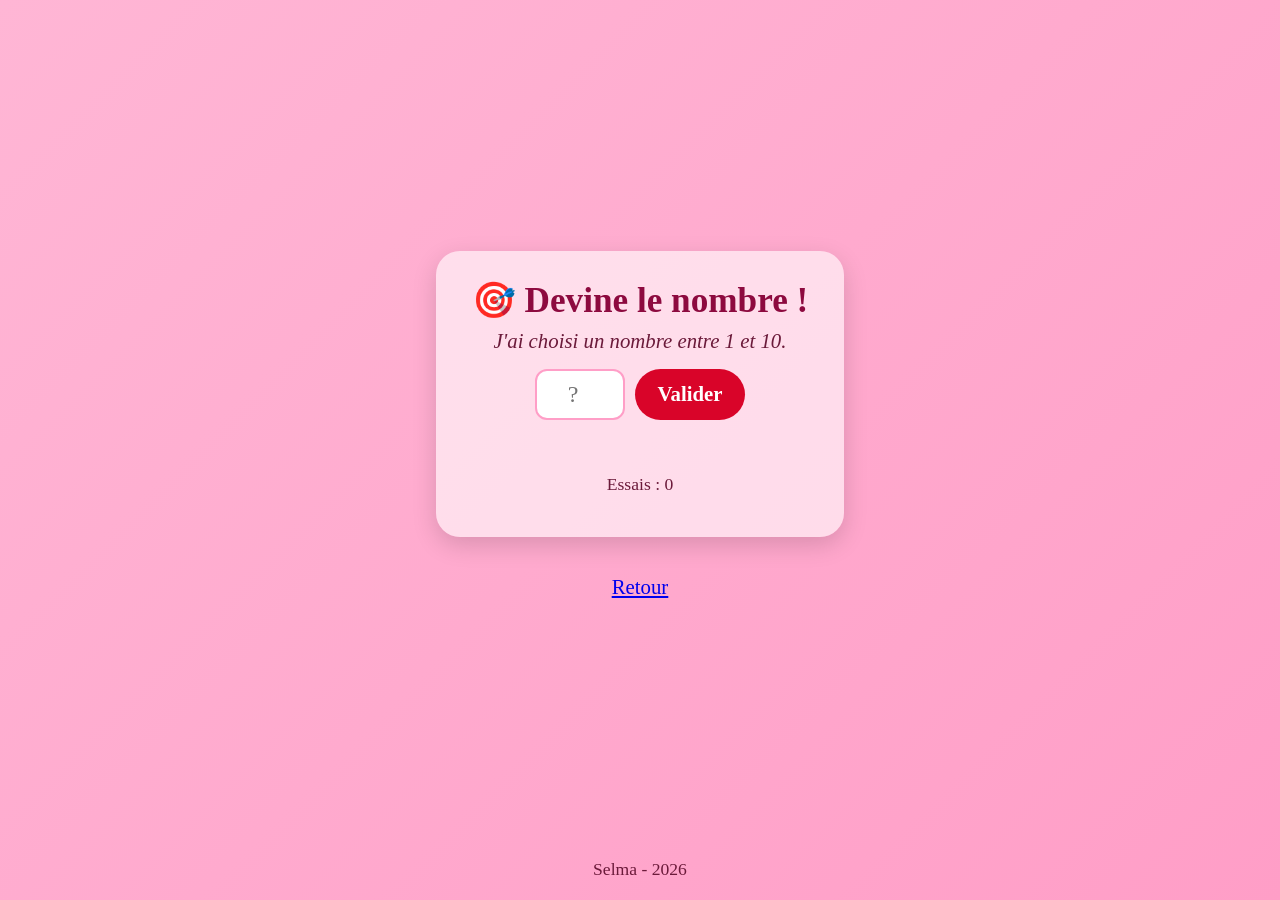
==== page2.html @ 29fd0dc9 "Initial commit" ====
<!DOCTYPE html>
<html lang="fr">
<head>
  <meta charset="UTF-8">
  <meta name="viewport" content="width=device-width, initial-scale=1.0">
  <title>Le jeu</title>
  <link rel="stylesheet" href="style.css">
</head>
<body>

  <main>
    <div id="jeu">
      <h2>🎯 Devine le nombre !</h2>
      <p id="consigne">J'ai choisi un nombre entre 1 et 10.</p>

      <div class="ligne-jeu">
        <input type="number" id="reponse" min="1" max="10" placeholder="?">
        <button id="valider" class="petit-bouton">Valider</button>
      </div>

      <div id="message"></div>
      <div id="essais">Essais : 0</div>

      <div class="ligne-jeu">
        <button id="rejouer" class="petit-bouton cache">Rejouer</button>
      </div>
    </div>

    <a href="index.html" class="lien-bouton lien-retour">Retour</a>
  </main>

  <footer>Selma - 2026</footer>

  <script>
    const reponse  = document.getElementById("reponse");
    const valider  = document.getElementById("valider");
    const rejouer  = document.getElementById("rejouer");
    const message  = document.getElementById("message");
    const essaisEl = document.getElementById("essais");

    let secret = nombreAuHasard();
    let essais = 0;

    function nombreAuHasard() {
      return Math.floor(Math.random() * 10) + 1;
    }

    function recommencer() {
      secret = nombreAuHasard();
      essais = 0;
      essaisEl.textContent = "Essais : 0";
      message.textContent = "";
      reponse.value = "";
      valider.classList.remove("cache");
      rejouer.classList.add("cache");
    }

    function verifier() {
      const nombre = parseInt(reponse.value);

      if (isNaN(nombre) || nombre < 1 || nombre > 10) {
        message.textContent = "Entre un nombre entre 1 et 10 😉";
        return;
      }

      essais++;
      essaisEl.textContent = "Essais : " + essais;

      if (nombre === secret) {
        message.textContent = "🎉 Bravo ! Trouvé en " + essais + " essai(s) !";
        valider.classList.add("cache");
        rejouer.classList.remove("cache");
      } else if (nombre < secret) {
        message.textContent = "⬆️ Plus grand !";
      } else {
        message.textContent = "⬇️ Plus petit !";
      }

      reponse.value = "";
      reponse.focus();
    }

    valider.addEventListener("click", verifier);
    reponse.addEventListener("keydown", function (e) {
      if (e.key === "Enter") verifier();
    });
    rejouer.addEventListener("click", function () {
      recommencer();
      reponse.focus();
    });
  </script>

</body>
</html>
---- style.css ----
* {
  box-sizing: border-box;
}

body {
  margin: 0;
  min-height: 100vh;
  display: flex;
  flex-direction: column;
  align-items: center;
  justify-content: center;
  text-align: center;
  padding: 20px;
  background: linear-gradient(135deg, #ffb6d5, #ff9ec7);
}

main {
  flex: 1;
  display: flex;
  flex-direction: column;
  align-items: center;
  justify-content: center;
}

/* Pour cacher un élément */
.cache {
  display: none !important;
}

/* ---------- Écran d'accueil ---------- */
#accueil {
  display: flex;
  flex-direction: column;
  align-items: center;
}

h1 {
  font-family: "Times New Roman", Times, serif;
  font-size: 3.5rem;
  font-weight: 700;
  margin: 0 0 12px 0;
  color: #8d0a3f;
  text-shadow: 2px 2px 0 rgba(255, 255, 255, 0.6);
}

#accueil > p {
  font-family: Georgia, "Times New Roman", serif;
  font-style: italic;
  font-size: 1.5rem;
  color: #6b1a3a;
  margin: 0 0 24px 0;
}

#horloge {
  font-family: "Times New Roman", Times, serif;
  color: #6b1a3a;
  background: rgba(255, 255, 255, 0.45);
  padding: 12px 28px;
  border-radius: 20px;
  margin-bottom: 32px;
}

#date {
  font-size: 1.2rem;
  text-transform: capitalize;
}

#heure {
  font-size: 2rem;
  font-weight: 700;
}

/* Gros bouton rouge, animé */
#bouton {
  padding: 16px 44px;
  font-family: "Times New Roman", Times, serif;
  font-size: 1.7rem;
  font-weight: 700;
  color: #ffffff;
  background: linear-gradient(180deg, #ff4d5a, #d90429);
  border: none;
  border-radius: 50px;
  cursor: pointer;
  box-shadow: 0 6px 0 #8d0220, 0 10px 20px rgba(0, 0, 0, 0.25);
  animation: attire-oeil 1.4s ease-in-out infinite;
}

#bouton:hover {
  animation: none;
  transform: translateY(-3px);
  box-shadow: 0 9px 0 #8d0220, 0 14px 24px rgba(0, 0, 0, 0.25);
}

#bouton:active {
  transform: translateY(6px);
  box-shadow: 0 0 0 #8d0220, 0 4px 10px rgba(0, 0, 0, 0.25);
}

@keyframes attire-oeil {
  0%, 100% { transform: scale(1) rotate(0deg); }
  25%      { transform: scale(1.1) rotate(-3deg); }
  50%      { transform: scale(1.15) rotate(0deg); }
  75%      { transform: scale(1.1) rotate(3deg); }
}

/* ---------- Écran du jeu ---------- */
#jeu {
  font-family: "Times New Roman", Times, serif;
  color: #6b1a3a;
  background: rgba(255, 255, 255, 0.6);
  padding: 28px 36px;
  border-radius: 24px;
  box-shadow: 0 8px 24px rgba(0, 0, 0, 0.15);
  animation: apparition 0.5s ease;
}

#jeu h2 {
  margin: 0 0 8px 0;
  font-size: 2.2rem;
  color: #8d0a3f;
}

#consigne {
  font-style: italic;
  font-size: 1.3rem;
  margin: 0 0 16px 0;
}

.ligne-jeu {
  display: flex;
  gap: 10px;
  justify-content: center;
}

#reponse {
  width: 90px;
  padding: 10px;
  font-family: "Times New Roman", Times, serif;
  font-size: 1.5rem;
  text-align: center;
  border: 2px solid #ff9ec7;
  border-radius: 12px;
  outline: none;
}

#reponse:focus {
  border-color: #d90429;
}

.petit-bouton {
  padding: 10px 22px;
  font-family: "Times New Roman", Times, serif;
  font-size: 1.3rem;
  font-weight: 700;
  color: #ffffff;
  background: #d90429;
  border: none;
  border-radius: 30px;
  cursor: pointer;
}

.petit-bouton:hover {
  background: #ff4d5a;
}

/* Bouton Retour, plus discret */
.bouton-clair {
  background: #8d0a3f;
}

.bouton-clair:hover {
  background: #b5124f;
}

#message {
  font-size: 1.5rem;
  font-weight: 700;
  min-height: 2rem;
  margin: 16px 0 6px 0;
}

#essais {
  font-size: 1.1rem;
  margin-bottom: 14px;
}

@keyframes apparition {
  from { opacity: 0; transform: translateY(20px); }
  to   { opacity: 1; transform: translateY(0); }
}

/* Pied de page */
footer {
  font-family: "Times New Roman", Times, serif;
  font-size: 1.1rem;
  color: #6b1a3a;
  padding-top: 20px;
}

/* Écrans de téléphone */
@media (max-width: 600px) {
  h1 { font-size: 2.3rem; }
  #accueil > p { font-size: 1.2rem; }
  #heure { font-size: 1.6rem; }
  #bouton { font-size: 1.4rem; }
  #jeu { padding: 20px; }
}.lien-bouton {
  animation: attire-oeil 1.4s ease-in-out infinite;
}

.lien-bouton:hover {
  animation: none;
}

.lien-retour {
  margin-top: 28px;
  font-size: 1.3rem;
  padding: 10px 30px;
  animation: none;
}
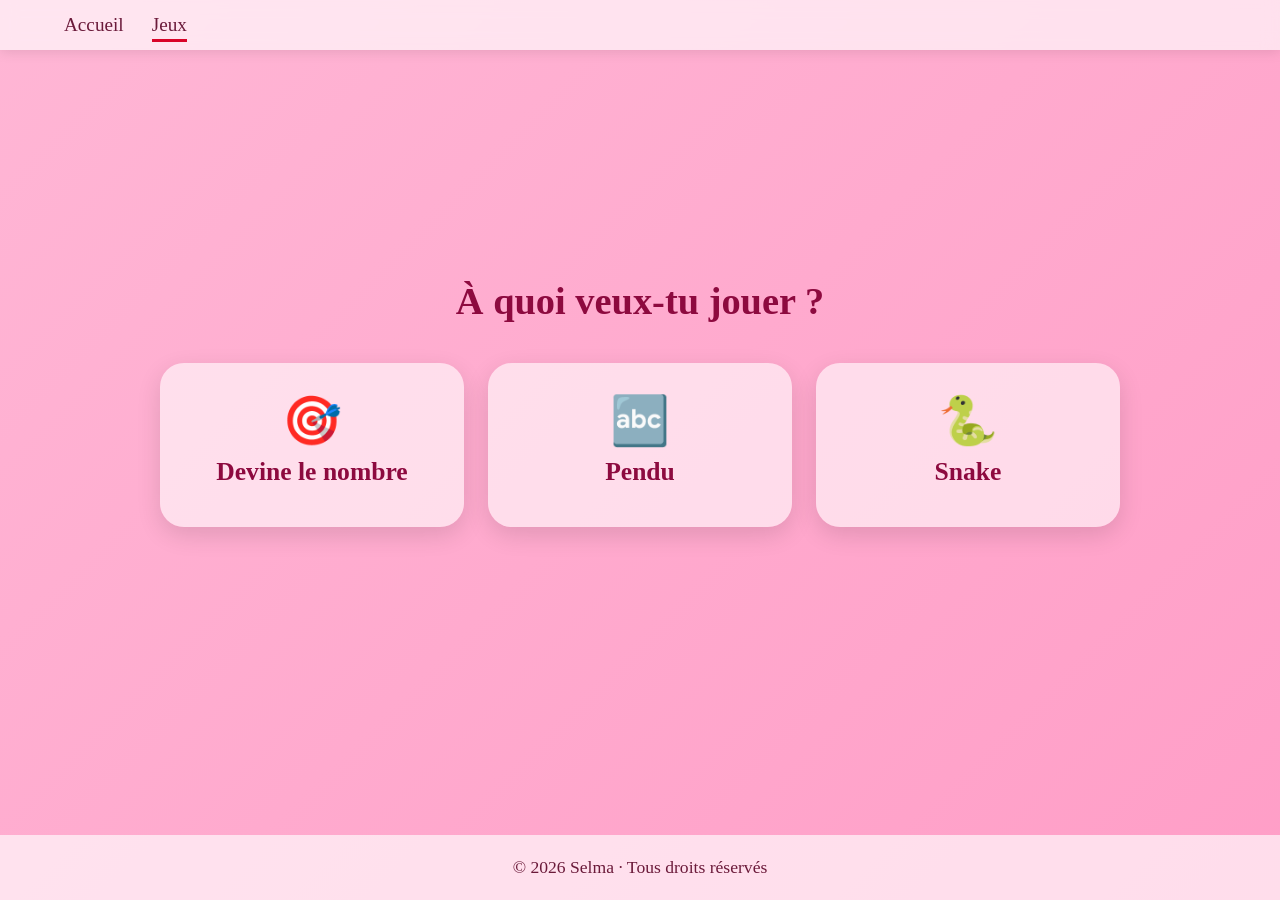
==== commit 526835ba: "jeux" ====
--- a/page2.html
+++ b/page2.html
@@ -3,69 +3,168 @@
 <head>
   <meta charset="UTF-8">
   <meta name="viewport" content="width=device-width, initial-scale=1.0">
-  <title>Le jeu</title>
+  <title>Les jeux</title>
   <link rel="stylesheet" href="style.css">
 </head>
 <body>
 
-  <main>
-    <div id="jeu">
+  <header class="menu">
+        <nav>
+      <a href="index.html">Accueil</a>
+      <a href="page2.html" class="actif">Jeux</a>
+    </nav>
+  </header>
+
+  <main class="page-jeu">
+
+    <!-- Choix du jeu -->
+    <section id="choix">
+      <h2 class="titre-choix">À quoi veux-tu jouer ?</h2>
+      <div class="blocs">
+        <article class="carte carte-jeu" data-jeu="nombre">
+          <div class="icone">🎯</div>
+          <h2>Devine le nombre</h2>
+        </article>
+        <article class="carte carte-jeu" data-jeu="pendu">
+          <div class="icone">🔤</div>
+          <h2>Pendu</h2>
+        </article>
+        <article class="carte carte-jeu" data-jeu="snake">
+          <div class="icone">🐍</div>
+          <h2>Snake</h2>
+        </article>
+      </div>
+    </section>
+
+    <!-- Jeu 1 : Devine le nombre -->
+    <div id="jeu-nombre" class="jeu cache">
       <h2>🎯 Devine le nombre !</h2>
-      <p id="consigne">J'ai choisi un nombre entre 1 et 10.</p>
-
+      <p>J'ai choisi un nombre entre 1 et 10.</p>
       <div class="ligne-jeu">
         <input type="number" id="reponse" min="1" max="10" placeholder="?">
         <button id="valider" class="petit-bouton">Valider</button>
       </div>
-
-      <div id="message"></div>
+      <div id="message" class="message"></div>
       <div id="essais">Essais : 0</div>
-
-      <div class="ligne-jeu">
-        <button id="rejouer" class="petit-bouton cache">Rejouer</button>
+      <button id="rejouer" class="petit-bouton cache">Rejouer</button>
+      <button class="petit-bouton bouton-retour">← Choisir un autre jeu</button>
+    </div>
+
+    <!-- Jeu 2 : Pendu -->
+    <div id="jeu-pendu" class="jeu cache">
+      <h2>🔤 Le pendu</h2>
+
+      <svg id="dessin-pendu" viewBox="0 0 120 140" width="150" height="175">
+        <g stroke="#6b1a3a" stroke-width="4" stroke-linecap="round" fill="none">
+          <line x1="15" y1="130" x2="105" y2="130"/>
+          <line x1="35" y1="130" x2="35" y2="15"/>
+          <line x1="35" y1="15" x2="85" y2="15"/>
+          <line x1="85" y1="15" x2="85" y2="30"/>
+          <circle id="p1" cx="85" cy="42" r="12" class="cache"/>
+          <line id="p2" x1="85" y1="54" x2="85" y2="90" class="cache"/>
+          <line id="p3" x1="85" y1="62" x2="68" y2="78" class="cache"/>
+          <line id="p4" x1="85" y1="62" x2="102" y2="78" class="cache"/>
+          <line id="p5" x1="85" y1="90" x2="70" y2="115" class="cache"/>
+          <line id="p6" x1="85" y1="90" x2="100" y2="115" class="cache"/>
+        </g>
+      </svg>
+
+      <div id="mot-pendu"></div>
+      <div id="info-pendu">Erreurs : 0 / 6</div>
+      <div id="clavier"></div>
+      <div id="message-pendu" class="message"></div>
+      <button id="rejouer-pendu" class="petit-bouton">Nouveau mot</button>
+      <button class="petit-bouton bouton-retour">← Choisir un autre jeu</button>
+    </div>
+
+    <!-- Jeu 3 : Snake -->
+    <div id="jeu-snake" class="jeu cache">
+      <h2>🐍 Snake</h2>
+      <p>Mange les pommes sans toucher les murs ni ta queue.</p>
+      <div id="score-snake">Score : 0</div>
+      <canvas id="canvas-snake" width="300" height="300"></canvas>
+
+      <div class="fleches">
+        <button class="petit-bouton" data-dir="haut">⬆️</button>
+        <div>
+          <button class="petit-bouton" data-dir="gauche">⬅️</button>
+          <button class="petit-bouton" data-dir="bas">⬇️</button>
+          <button class="petit-bouton" data-dir="droite">➡️</button>
+        </div>
       </div>
+
+      <div id="message-snake" class="message"></div>
+      <button id="jouer-snake" class="petit-bouton">Jouer</button>
+      <button class="petit-bouton bouton-retour">← Choisir un autre jeu</button>
     </div>
 
-    <a href="index.html" class="lien-bouton lien-retour">Retour</a>
   </main>
 
-  <footer>Selma - 2026</footer>
+  <footer class="pied">
+    <p>© 2026 Selma · Tous droits réservés</p>
+  </footer>
 
   <script>
+    /* ---------- Navigation entre les jeux ---------- */
+    const choix = document.getElementById("choix");
+    const jeux = {
+      nombre: document.getElementById("jeu-nombre"),
+      pendu: document.getElementById("jeu-pendu"),
+      snake: document.getElementById("jeu-snake")
+    };
+    let jeuActuel = null;
+
+    function afficherJeu(nom) {
+      choix.classList.add("cache");
+      jeux[nom].classList.remove("cache");
+      jeuActuel = nom;
+      if (nom === "nombre") recommencerNombre();
+      if (nom === "pendu") demarrerPendu();
+      if (nom === "snake") preparerSnake();
+    }
+
+    function afficherChoix() {
+      arreterSnake();
+      Object.values(jeux).forEach(j => j.classList.add("cache"));
+      choix.classList.remove("cache");
+      jeuActuel = null;
+    }
+
+    document.querySelectorAll(".carte-jeu").forEach(carte => {
+      carte.addEventListener("click", () => afficherJeu(carte.dataset.jeu));
+    });
+    document.querySelectorAll(".bouton-retour").forEach(b => {
+      b.addEventListener("click", afficherChoix);
+    });
+
+    /* ---------- Jeu 1 : Devine le nombre ---------- */
     const reponse  = document.getElementById("reponse");
     const valider  = document.getElementById("valider");
     const rejouer  = document.getElementById("rejouer");
     const message  = document.getElementById("message");
     const essaisEl = document.getElementById("essais");
-
-    let secret = nombreAuHasard();
+    let secret = 0;
     let essais = 0;
 
-    function nombreAuHasard() {
-      return Math.floor(Math.random() * 10) + 1;
-    }
-
-    function recommencer() {
-      secret = nombreAuHasard();
+    function recommencerNombre() {
+      secret = Math.floor(Math.random() * 10) + 1;
       essais = 0;
       essaisEl.textContent = "Essais : 0";
       message.textContent = "";
       reponse.value = "";
       valider.classList.remove("cache");
       rejouer.classList.add("cache");
+      reponse.focus();
     }
 
     function verifier() {
       const nombre = parseInt(reponse.value);
-
       if (isNaN(nombre) || nombre < 1 || nombre > 10) {
         message.textContent = "Entre un nombre entre 1 et 10 😉";
         return;
       }
-
       essais++;
       essaisEl.textContent = "Essais : " + essais;
-
       if (nombre === secret) {
         message.textContent = "🎉 Bravo ! Trouvé en " + essais + " essai(s) !";
         valider.classList.add("cache");
@@ -75,19 +174,207 @@
       } else {
         message.textContent = "⬇️ Plus petit !";
       }
-
       reponse.value = "";
       reponse.focus();
     }
 
     valider.addEventListener("click", verifier);
-    reponse.addEventListener("keydown", function (e) {
-      if (e.key === "Enter") verifier();
-    });
-    rejouer.addEventListener("click", function () {
-      recommencer();
-      reponse.focus();
-    });
+    reponse.addEventListener("keydown", e => { if (e.key === "Enter") verifier(); });
+    rejouer.addEventListener("click", recommencerNombre);
+
+    /* ---------- Jeu 2 : Pendu ---------- */
+    const mots = ["papillon", "chocolat", "princesse", "licorne", "maquillage",
+                  "parfum", "bonbon", "fleur", "bijoux", "cerise", "vacances",
+                  "etoile", "gateau", "cinema", "musique", "voyage"];
+    const MAX_ERREURS = 6;
+    let motSecret = "";
+    let trouvees = [];
+    let erreurs = 0;
+
+    const motEl = document.getElementById("mot-pendu");
+    const infoPendu = document.getElementById("info-pendu");
+    const msgPendu = document.getElementById("message-pendu");
+    const clavier = document.getElementById("clavier");
+
+    "ABCDEFGHIJKLMNOPQRSTUVWXYZ".split("").forEach(lettre => {
+      const b = document.createElement("button");
+      b.textContent = lettre;
+      b.className = "lettre";
+      b.addEventListener("click", () => jouerLettre(lettre.toLowerCase(), b));
+      clavier.appendChild(b);
+    });
+
+    function afficherMot() {
+      motEl.textContent = motSecret.split("")
+        .map(l => trouvees.includes(l) ? l.toUpperCase() : "_").join(" ");
+    }
+
+    function demarrerPendu() {
+      motSecret = mots[Math.floor(Math.random() * mots.length)];
+      trouvees = [];
+      erreurs = 0;
+      msgPendu.textContent = "";
+      infoPendu.textContent = "Erreurs : 0 / " + MAX_ERREURS;
+      for (let i = 1; i <= MAX_ERREURS; i++) {
+        document.getElementById("p" + i).classList.add("cache");
+      }
+      clavier.querySelectorAll("button").forEach(b => b.disabled = false);
+      afficherMot();
+    }
+
+    function finPendu(texte) {
+      msgPendu.textContent = texte;
+      clavier.querySelectorAll("button").forEach(b => b.disabled = true);
+    }
+
+    function jouerLettre(lettre, bouton) {
+      bouton.disabled = true;
+      if (motSecret.includes(lettre)) {
+        trouvees.push(lettre);
+        afficherMot();
+        if (motSecret.split("").every(l => trouvees.includes(l))) {
+          finPendu("🎉 Bravo, tu as trouvé !");
+        }
+      } else {
+        erreurs++;
+        document.getElementById("p" + erreurs).classList.remove("cache");
+        infoPendu.textContent = "Erreurs : " + erreurs + " / " + MAX_ERREURS;
+        if (erreurs >= MAX_ERREURS) {
+          trouvees = motSecret.split("");
+          afficherMot();
+          finPendu("😢 Perdu ! Le mot était : " + motSecret.toUpperCase());
+        }
+      }
+    }
+
+    document.getElementById("rejouer-pendu").addEventListener("click", demarrerPendu);
+
+    /* ---------- Jeu 3 : Snake ---------- */
+    const canvas = document.getElementById("canvas-snake");
+    const ctx = canvas.getContext("2d");
+    const CASES = 15;
+    const TAILLE = canvas.width / CASES;
+    const scoreSnakeEl = document.getElementById("score-snake");
+    const msgSnake = document.getElementById("message-snake");
+    const boutonSnake = document.getElementById("jouer-snake");
+
+    let serpent = [];
+    let dir = { x: 1, y: 0 };
+    let prochaineDir = { x: 1, y: 0 };
+    let pomme = { x: 10, y: 7 };
+    let scoreSnake = 0;
+    let record = 0;
+    let minuteur = null;
+
+    function arreterSnake() {
+      clearInterval(minuteur);
+      minuteur = null;
+    }
+
+    function preparerSnake() {
+      arreterSnake();
+      serpent = [{ x: 7, y: 7 }, { x: 6, y: 7 }, { x: 5, y: 7 }];
+      scoreSnake = 0;
+      scoreSnakeEl.textContent = "Score : 0";
+      msgSnake.textContent = "";
+      boutonSnake.textContent = "Jouer";
+      pomme = { x: 11, y: 7 };
+      dessiner();
+    }
+
+    function placerPomme() {
+      do {
+        pomme = {
+          x: Math.floor(Math.random() * CASES),
+          y: Math.floor(Math.random() * CASES)
+        };
+      } while (serpent.some(s => s.x === pomme.x && s.y === pomme.y));
+    }
+
+    function demarrerSnake() {
+      preparerSnake();
+      dir = { x: 1, y: 0 };
+      prochaineDir = { x: 1, y: 0 };
+      placerPomme();
+      minuteur = setInterval(pas, 130);
+      dessiner();
+    }
+
+    function pas() {
+      dir = prochaineDir;
+      const tete = { x: serpent[0].x + dir.x, y: serpent[0].y + dir.y };
+
+      const dehors = tete.x < 0 || tete.y < 0 || tete.x >= CASES || tete.y >= CASES;
+      const surLuiMeme = serpent.some(s => s.x === tete.x && s.y === tete.y);
+      if (dehors || surLuiMeme) {
+        arreterSnake();
+        if (scoreSnake > record) record = scoreSnake;
+        msgSnake.textContent = "💥 Perdu ! Score : " + scoreSnake + " (record : " + record + ")";
+        boutonSnake.textContent = "Rejouer";
+        return;
+      }
+
+      serpent.unshift(tete);
+      if (tete.x === pomme.x && tete.y === pomme.y) {
+        scoreSnake++;
+        scoreSnakeEl.textContent = "Score : " + scoreSnake;
+        placerPomme();
+      } else {
+        serpent.pop();
+      }
+      dessiner();
+    }
+
+    function dessiner() {
+      ctx.fillStyle = "#ffe3ef";
+      ctx.fillRect(0, 0, canvas.width, canvas.height);
+
+      ctx.font = (TAILLE - 4) + "px serif";
+      ctx.textAlign = "center";
+      ctx.textBaseline = "middle";
+      ctx.fillText("🍎", pomme.x * TAILLE + TAILLE / 2, pomme.y * TAILLE + TAILLE / 2 + 1);
+
+      serpent.forEach((s, i) => {
+        ctx.fillStyle = i === 0 ? "#8d0a3f" : "#d6409f";
+        ctx.beginPath();
+        ctx.roundRect(s.x * TAILLE + 1, s.y * TAILLE + 1, TAILLE - 2, TAILLE - 2, 6);
+        ctx.fill();
+      });
+    }
+
+    function changerDirection(nom) {
+      if (!minuteur) return;
+      const d = {
+        haut:   { x: 0,  y: -1 },
+        bas:    { x: 0,  y: 1 },
+        gauche: { x: -1, y: 0 },
+        droite: { x: 1,  y: 0 }
+      }[nom];
+      if (d.x === -dir.x && d.y === -dir.y) return;
+      prochaineDir = d;
+    }
+
+    document.addEventListener("keydown", e => {
+      if (jeuActuel !== "snake") return;
+      const touches = {
+        ArrowUp: "haut", ArrowDown: "bas",
+        ArrowLeft: "gauche", ArrowRight: "droite"
+      };
+      if (touches[e.key]) {
+        e.preventDefault();
+        changerDirection(touches[e.key]);
+      }
+    });
+
+    document.querySelectorAll(".fleches button").forEach(b => {
+      b.addEventListener("click", () => changerDirection(b.dataset.dir));
+    });
+
+    boutonSnake.addEventListener("click", demarrerSnake);
+
+    /* ---------- Ouvrir directement un jeu choisi depuis l'accueil ---------- */
+    const depart = location.hash.replace("#", "");
+    if (jeux[depart]) afficherJeu(depart);
   </script>
 
 </body>
--- a/style.css
+++ b/style.css
@@ -7,120 +7,185 @@
   min-height: 100vh;
   display: flex;
   flex-direction: column;
-  align-items: center;
-  justify-content: center;
-  text-align: center;
-  padding: 20px;
+  font-family: "Times New Roman", Times, serif;
+  color: #6b1a3a;
   background: linear-gradient(135deg, #ffb6d5, #ff9ec7);
+  background-attachment: fixed;
+}
+
+.cache {
+  display: none !important;
 }
 
 main {
   flex: 1;
+}
+
+/* ---------- Barre de menu ---------- */
+.menu {
+  position: sticky;
+  top: 0;
+  z-index: 10;
+  display: flex;
+  justify-content: space-between;
+  align-items: center;
+  padding: 14px 40px;
+  background: rgba(255, 255, 255, 0.65);
+  backdrop-filter: blur(8px);
+  box-shadow: 0 2px 12px rgba(0, 0, 0, 0.1);
+}
+
+.logo {
+  font-size: 1.8rem;
+  font-weight: 700;
+  color: #8d0a3f;
+  text-decoration: none;
+}
+
+.menu nav a {
+  margin-left: 24px;
+  font-size: 1.2rem;
+  color: #6b1a3a;
+  text-decoration: none;
+  padding-bottom: 4px;
+  border-bottom: 3px solid transparent;
+}
+
+.menu nav a:hover,
+.menu nav a.actif {
+  border-bottom-color: #d90429;
+}
+
+/* ---------- Accueil ---------- */
+.hero {
+  text-align: center;
+  padding: 60px 20px 20px;
+}
+
+.hero h1 {
+  font-size: 4rem;
+  font-weight: 700;
+  margin: 0 0 16px 0;
+  color: #8d0a3f;
+  text-shadow: 2px 2px 0 rgba(255, 255, 255, 0.6);
+}
+
+#horloge-accueil {
+  display: inline-block;
+  margin-top: 8px;
+  padding: 8px 22px;
+  font-size: 1.2rem;
+  background: rgba(255, 255, 255, 0.5);
+  border-radius: 30px;
+}
+
+#date {
+  text-transform: capitalize;
+}
+
+#heure {
+  font-weight: 700;
+}
+
+.apercu {
+  padding-top: 20px;
+}
+
+.titre-choix {
+  text-align: center;
+  font-size: 2.4rem;
+  color: #8d0a3f;
+  margin: 0 0 20px 0;
+}
+
+/* ---------- Cartes ---------- */
+.blocs {
+  display: grid;
+  grid-template-columns: repeat(auto-fit, minmax(250px, 1fr));
+  gap: 24px;
+  width: 100%;
+  max-width: 1000px;
+  margin: 0 auto;
+  padding: 20px 20px 80px;
+}
+
+.carte {
+  text-align: center;
+  padding: 30px 24px;
+  background: rgba(255, 255, 255, 0.6);
+  border-radius: 24px;
+  box-shadow: 0 8px 24px rgba(0, 0, 0, 0.12);
+  transition: transform 0.25s, box-shadow 0.25s;
+}
+
+.carte:hover {
+  transform: translateY(-6px);
+}
+
+.carte-jeu {
+  cursor: pointer;
+}
+
+.carte-jeu h2 {
+  font-size: 1.5rem;
+}
+
+.icone {
+  font-size: 3rem;
+  margin-bottom: 8px;
+}
+
+.carte h2 {
+  margin: 0 0 10px 0;
+  font-size: 1.6rem;
+  color: #8d0a3f;
+}
+
+.carte p {
+  margin: 0;
+  font-style: italic;
+  font-size: 1.2rem;
+}
+
+.lien-carte {
+  display: block;
+  color: inherit;
+  text-decoration: none;
+}
+
+.lien-carte:hover {
+  box-shadow: 0 12px 28px rgba(141, 10, 63, 0.3);
+}
+
+/* ---------- Page des jeux ---------- */
+.page-jeu {
   display: flex;
   flex-direction: column;
   align-items: center;
   justify-content: center;
-}
-
-/* Pour cacher un élément */
-.cache {
-  display: none !important;
-}
-
-/* ---------- Écran d'accueil ---------- */
-#accueil {
-  display: flex;
-  flex-direction: column;
-  align-items: center;
-}
-
-h1 {
-  font-family: "Times New Roman", Times, serif;
-  font-size: 3.5rem;
-  font-weight: 700;
-  margin: 0 0 12px 0;
-  color: #8d0a3f;
-  text-shadow: 2px 2px 0 rgba(255, 255, 255, 0.6);
-}
-
-#accueil > p {
-  font-family: Georgia, "Times New Roman", serif;
-  font-style: italic;
-  font-size: 1.5rem;
-  color: #6b1a3a;
-  margin: 0 0 24px 0;
-}
-
-#horloge {
-  font-family: "Times New Roman", Times, serif;
-  color: #6b1a3a;
-  background: rgba(255, 255, 255, 0.45);
-  padding: 12px 28px;
-  border-radius: 20px;
-  margin-bottom: 32px;
-}
-
-#date {
-  font-size: 1.2rem;
-  text-transform: capitalize;
-}
-
-#heure {
-  font-size: 2rem;
-  font-weight: 700;
-}
-
-/* Gros bouton rouge, animé */
-#bouton {
-  padding: 16px 44px;
-  font-family: "Times New Roman", Times, serif;
-  font-size: 1.7rem;
-  font-weight: 700;
-  color: #ffffff;
-  background: linear-gradient(180deg, #ff4d5a, #d90429);
-  border: none;
-  border-radius: 50px;
-  cursor: pointer;
-  box-shadow: 0 6px 0 #8d0220, 0 10px 20px rgba(0, 0, 0, 0.25);
-  animation: attire-oeil 1.4s ease-in-out infinite;
-}
-
-#bouton:hover {
-  animation: none;
-  transform: translateY(-3px);
-  box-shadow: 0 9px 0 #8d0220, 0 14px 24px rgba(0, 0, 0, 0.25);
-}
-
-#bouton:active {
-  transform: translateY(6px);
-  box-shadow: 0 0 0 #8d0220, 0 4px 10px rgba(0, 0, 0, 0.25);
-}
-
-@keyframes attire-oeil {
-  0%, 100% { transform: scale(1) rotate(0deg); }
-  25%      { transform: scale(1.1) rotate(-3deg); }
-  50%      { transform: scale(1.15) rotate(0deg); }
-  75%      { transform: scale(1.1) rotate(3deg); }
-}
-
-/* ---------- Écran du jeu ---------- */
-#jeu {
-  font-family: "Times New Roman", Times, serif;
-  color: #6b1a3a;
+  padding: 50px 20px;
+}
+
+#choix {
+  width: 100%;
+}
+
+.jeu {
+  text-align: center;
   background: rgba(255, 255, 255, 0.6);
-  padding: 28px 36px;
+  padding: 32px 40px;
   border-radius: 24px;
   box-shadow: 0 8px 24px rgba(0, 0, 0, 0.15);
-  animation: apparition 0.5s ease;
-}
-
-#jeu h2 {
+  max-width: 520px;
+}
+
+.jeu h2 {
   margin: 0 0 8px 0;
   font-size: 2.2rem;
   color: #8d0a3f;
 }
 
-#consigne {
+.jeu p {
   font-style: italic;
   font-size: 1.3rem;
   margin: 0 0 16px 0;
@@ -128,6 +193,7 @@
 
 .ligne-jeu {
   display: flex;
+  flex-wrap: wrap;
   gap: 10px;
   justify-content: center;
 }
@@ -163,16 +229,17 @@
   background: #ff4d5a;
 }
 
-/* Bouton Retour, plus discret */
-.bouton-clair {
+.bouton-retour {
+  display: block;
+  margin: 18px auto 0;
   background: #8d0a3f;
 }
 
-.bouton-clair:hover {
+.bouton-retour:hover {
   background: #b5124f;
 }
 
-#message {
+.message {
   font-size: 1.5rem;
   font-weight: 700;
   min-height: 2rem;
@@ -184,37 +251,104 @@
   margin-bottom: 14px;
 }
 
-@keyframes apparition {
-  from { opacity: 0; transform: translateY(20px); }
-  to   { opacity: 1; transform: translateY(0); }
-}
-
-/* Pied de page */
-footer {
+/* ---------- Pendu ---------- */
+#dessin-pendu {
+  display: block;
+  margin: 0 auto 8px;
+}
+
+#mot-pendu {
+  font-size: 2.4rem;
+  font-weight: 700;
+  letter-spacing: 4px;
+  color: #8d0a3f;
+  margin: 8px 0;
+}
+
+#info-pendu {
+  font-size: 1.1rem;
+  margin-bottom: 12px;
+}
+
+#clavier {
+  display: flex;
+  flex-wrap: wrap;
+  gap: 6px;
+  justify-content: center;
+  margin-bottom: 8px;
+}
+
+.lettre {
+  width: 38px;
+  height: 38px;
   font-family: "Times New Roman", Times, serif;
   font-size: 1.1rem;
-  color: #6b1a3a;
-  padding-top: 20px;
-}
-
-/* Écrans de téléphone */
+  font-weight: 700;
+  color: #ffffff;
+  background: #d90429;
+  border: none;
+  border-radius: 10px;
+  cursor: pointer;
+}
+
+.lettre:hover:not(:disabled) {
+  background: #ff4d5a;
+}
+
+.lettre:disabled,
+.petit-bouton:disabled {
+  background: #d9a3b8;
+  cursor: not-allowed;
+}
+
+/* ---------- Snake ---------- */
+#canvas-snake {
+  display: block;
+  margin: 10px auto;
+  max-width: 100%;
+  border: 4px solid #8d0a3f;
+  border-radius: 16px;
+}
+
+#score-snake {
+  font-size: 1.3rem;
+  font-weight: 700;
+}
+
+.fleches {
+  display: flex;
+  flex-direction: column;
+  align-items: center;
+  gap: 6px;
+  margin: 10px 0;
+}
+
+.fleches div {
+  display: flex;
+  gap: 6px;
+}
+
+#jouer-snake {
+  margin-top: 6px;
+}
+
+/* ---------- Pied de page ---------- */
+.pied {
+  text-align: center;
+  padding: 22px;
+  background: rgba(255, 255, 255, 0.65);
+  font-size: 1.1rem;
+}
+
+.pied p {
+  margin: 0;
+}
+
+/* ---------- Téléphone ---------- */
 @media (max-width: 600px) {
-  h1 { font-size: 2.3rem; }
-  #accueil > p { font-size: 1.2rem; }
-  #heure { font-size: 1.6rem; }
-  #bouton { font-size: 1.4rem; }
-  #jeu { padding: 20px; }
-}.lien-bouton {
-  animation: attire-oeil 1.4s ease-in-out infinite;
-}
-
-.lien-bouton:hover {
-  animation: none;
-}
-
-.lien-retour {
-  margin-top: 28px;
-  font-size: 1.3rem;
-  padding: 10px 30px;
-  animation: none;
+  .menu { padding: 12px 18px; }
+  .menu nav a { margin-left: 14px; font-size: 1.05rem; }
+  .hero { padding: 40px 16px 10px; }
+  .hero h1 { font-size: 2.5rem; }
+  .jeu { padding: 22px; }
 }
